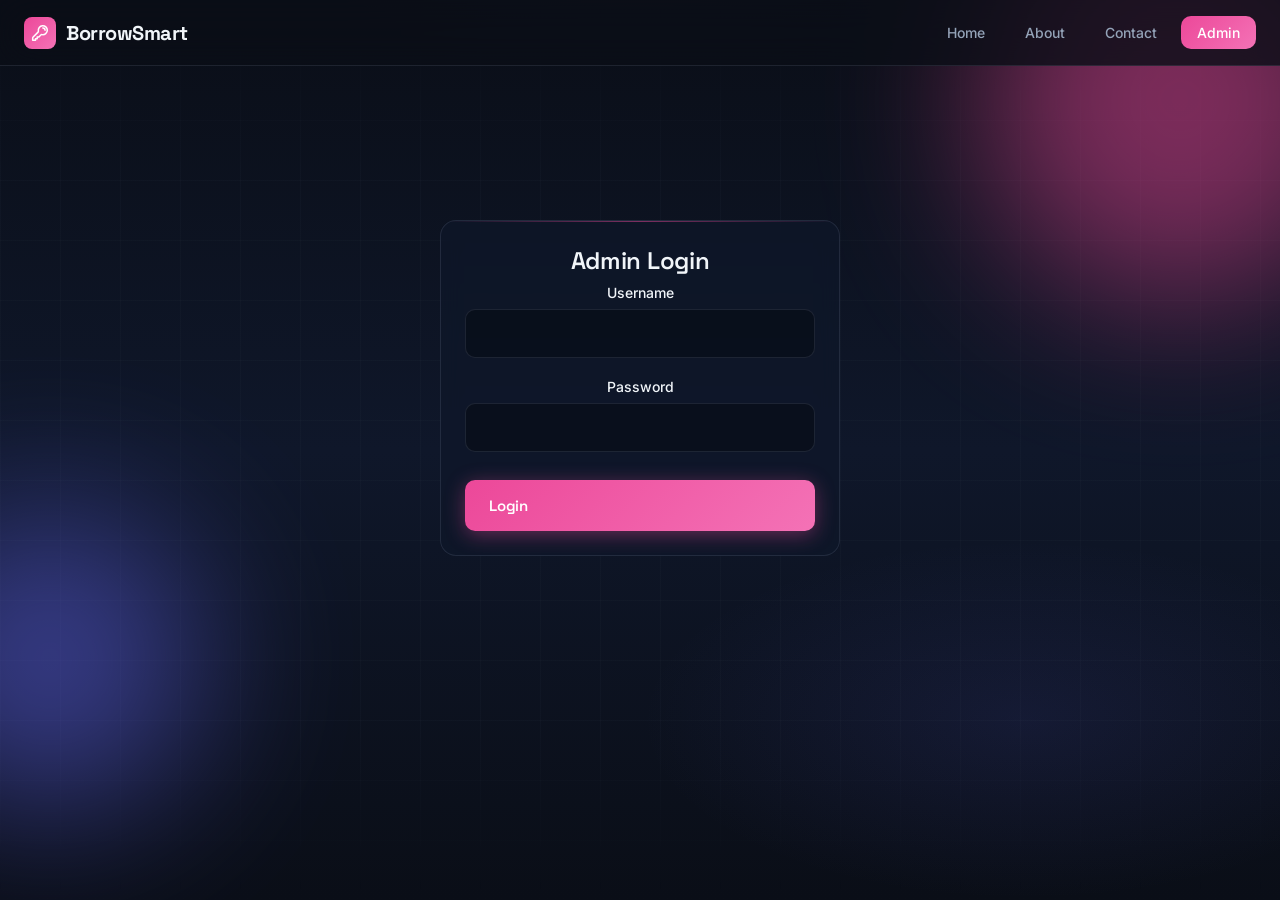
==== admin.html @ 2f0f053b "Add files via upload" ====
<!DOCTYPE html>
<html>
<head>
<meta name="viewport" content="width=device-width, initial-scale=1">
<title>Admin Dashboard - BorrowSmart</title>
<link rel="icon" href="data:image/svg+xml,
<svg xmlns='http://www.w3.org/2000/svg' viewBox='0 0 100 100'>
  <rect width='100' height='100' rx='22' fill='%23ff4fa3'/>
  <circle cx='40' cy='50' r='14' fill='white'/>
  <circle cx='40' cy='50' r='6' fill='%23ff4fa3'/>
  <rect x='50' y='46' width='28' height='8' rx='3' fill='white'/>
  <rect x='62' y='54' width='6' height='10' fill='white'/>
  <rect x='70' y='54' width='6' height='6' fill='white'/>
</svg>">
<link rel="preconnect" href="https://fonts.googleapis.com">
<link rel="preconnect" href="https://fonts.gstatic.com" crossorigin>
<link href="https://fonts.googleapis.com/css2?family=Space+Grotesk:wght@300;400;500;600;700&family=Inter:wght@300;400;500;600&display=swap" rel="stylesheet">
<link rel="stylesheet" href="style.css">
<script src="config.js"></script>
<script src="admin.js" defer></script>
</head>

<body>
<div class="bg-layer">
  <div class="bg-gradient"></div>
  <div class="bg-grid"></div>
  <div class="bg-orb bg-orb-1"></div>
  <div class="bg-orb bg-orb-2"></div>
</div>

<header class="header">
  <a href="index.html" class="logo">
    <div class="logo-icon">
      <svg xmlns="http://www.w3.org/2000/svg" fill="none" viewBox="0 0 24 24" stroke-width="2" stroke="currentColor">
        <path stroke-linecap="round" stroke-linejoin="round" d="M15.75 5.25a3 3 0 013 3m3 0a6 6 0 01-7.029 5.912c-.563-.097-1.159.026-1.563.43L10.5 17.25H8.25v2.25H6v2.25H2.25v-2.818c0-.597.237-1.17.659-1.591l6.499-6.499c.404-.404.527-1 .43-1.563A6 6 0 1121.75 8.25z" />
      </svg>
    </div>
    BorrowSmart
  </a>
  <button class="mobile-menu-btn" aria-label="Toggle menu">
    <svg xmlns="http://www.w3.org/2000/svg" fill="none" viewBox="0 0 24 24" stroke-width="2" stroke="currentColor">
      <path stroke-linecap="round" stroke-linejoin="round" d="M3.75 6.75h16.5M3.75 12h16.5m-16.5 5.25h16.5" />
    </svg>
  </button>
  <nav class="nav-links" id="mainNav"></nav>
</header>

<div class="mobile-nav" id="mobileNav"></div>

<div class="container container-wide">

  <!-- LOGIN -->
  <div id="loginSection" class="page-hero" style="display: none;">
    <div class="card animate-in" style="max-width: 400px; margin: 0 auto;">
      <h3 style="font-family: 'Space Grotesk', sans-serif; font-size: 24px; margin-bottom: 8px; text-align: center;">Admin Login</h3>
      <form id="loginForm" onsubmit="handleLogin(event)">
        <div class="form-group">
          <label>Username</label>
          <input type="text" id="username" required placeholder="">
        </div>
        <div class="form-group">
          <label>Password</label>
          <input type="password" id="password" required placeholder="">
        </div>
        <div id="loginError" style="display:none; text-align:center; color: var(--danger); margin-top: 16px;">Invalid credentials</div>
        <button type="submit" class="btn-primary" style="width:100%; margin-top: 8px;">Login</button>
      </form>
    </div>
  </div>

  <!-- DASHBOARD -->
  <div id="dashboardSection" style="display: none;">
    <div class="page-hero">
      <h1>Admin Dashboard</h1>
      <p>Manage assets, generate reports, and track inventory.</p>
    </div>

    <!-- STATS -->
    <div class="stats-grid animate-in">
      <div class="stat-card">
        <div class="stat-value" id="borrowedAssets">0</div>
        <div class="stat-label">Borrowed</div>
      </div>
      <div class="stat-card">
        <div class="stat-value" id="availableAssets">0</div>
        <div class="stat-label">Available</div>
      </div>
    </div>

    <!-- ADD ASSET -->
    <div class="section">
      <h2 class="section-title">Add New Asset</h2>
      <div class="card animate-in" style="max-width:800px; margin:0 auto;">
        <form id="addAssetForm" onsubmit="event.preventDefault(); addAsset();">
          <div class="grid-2" style="gap:16px; margin-bottom:16px;">
            <div class="form-group">
              <label>Asset Name</label>
              <input type="text" id="assetName" required placeholder="Enter asset name">
            </div>
            <div class="form-group">
              <label>Category</label>
              <select id="category" required>
                <option value="">Select Category</option>
                <option value="Keys">Keys</option>
                <option value="Electronics">Electronics</option>
                <option value="Equipment">Equipment</option>
                <option value="Tools">Tools</option>
                <option value="Others">Others</option>
              </select>
            </div>
          </div>
          <div style="display:flex; gap:16px; align-items:center;">
            <button type="submit" class="btn-primary">Add Asset</button>
            <div id="qrPreviewContainer" style="display:none;">
              <img id="qrPreview" width="100" style="border-radius:8px;">
            </div>
          </div>
        </form>
      </div>
    </div>

    <!-- INVENTORY — Feature 3: Borrowed At + Returned At columns -->
    <div class="section">
      <div class="inventory-header">
        <h2 class="section-title">Inventory</h2>
        <button class="btn-secondary" onclick="downloadCSV()">Download CSV</button>
      </div>
      <div class="card" style="max-width:1200px; margin:0 auto;">
        <input type="text" id="search" placeholder="Search assets..." onkeyup="searchInventory()">
        <div class="table-container">
          <table class="admin-table">
            <thead>
              <tr>
                <th>ID</th>
                <th>Name</th>
                <th>Category</th>
                <th>Status</th>
                <th>Holder</th>
                <th>Borrowed At</th>
                <th>Returned At</th>
                <th>QR</th>
                <th>Actions</th>
              </tr>
            </thead>
            <tbody id="assetBody"></tbody>
          </table>
        </div>
      </div>
    </div>

  </div><!-- end dashboardSection -->

</div>
</body>
</html>
---- style.css ----
:root {
  --bg-dark: #0a0e17;
  --bg-card: rgba(15, 23, 42, 0.7);
  --fg: #f1f5f9;
  --fg-muted: #94a3b8;
  --accent: #ec4899;
  --accent-glow: rgba(236, 72, 153, 0.4);
  --accent-secondary: #f472b6;
  --success: #10b981;
  --success-glow: rgba(16, 185, 129, 0.4);
  --danger: #ef4444;
  --danger-glow: rgba(239, 68, 68, 0.4);
  --warning: #f59e0b;
  --warning-glow: rgba(245, 158, 11, 0.4);
  --border: rgba(148, 163, 184, 0.15);
  --glass: rgba(255, 255, 255, 0.03);
  --radius: 16px;
  --radius-sm: 10px;
}

* {
  margin: 0;
  padding: 0;
  box-sizing: border-box;
}

body {
  font-family: 'Inter', sans-serif;
  background: var(--bg-dark);
  color: var(--fg);
  min-height: 100vh;
  overflow-x: hidden;
  position: relative;
}

/* Animated background */
.bg-layer {
  position: fixed;
  inset: 0;
  z-index: -1;
  overflow: hidden;
}

.bg-gradient {
  position: absolute;
  inset: 0;
  background: 
    radial-gradient(ellipse 80% 50% at 50% -20%, rgba(236, 72, 153, 0.15) 0%, transparent 50%),
    radial-gradient(ellipse 60% 40% at 80% 80%, rgba(99, 102, 241, 0.1) 0%, transparent 50%),
    linear-gradient(180deg, #0a0e17 0%, #0f172a 50%, #0a0e17 100%);
}

.bg-grid {
  position: absolute;
  inset: 0;
  background-image: 
    linear-gradient(rgba(148, 163, 184, 0.03) 1px, transparent 1px),
    linear-gradient(90deg, rgba(148, 163, 184, 0.03) 1px, transparent 1px);
  background-size: 60px 60px;
  mask-image: linear-gradient(180deg, transparent, black 20%, black 80%, transparent);
}

.bg-orb {
  position: absolute;
  border-radius: 50%;
  filter: blur(80px);
  opacity: 0.5;
  animation: float 20s ease-in-out infinite;
}

.bg-orb-1 {
  width: 400px;
  height: 400px;
  background: var(--accent);
  top: -100px;
  right: -100px;
  animation-delay: 0s;
}

.bg-orb-2 {
  width: 300px;
  height: 300px;
  background: #6366f1;
  bottom: 10%;
  left: -100px;
  animation-delay: -7s;
}

@keyframes float {
  0%, 100% { transform: translate(0, 0) scale(1); }
  33% { transform: translate(30px, -30px) scale(1.05); }
  66% { transform: translate(-20px, 20px) scale(0.95); }
}

/* Header */
.header {
  position: fixed;
  top: 0;
  left: 0;
  right: 0;
  z-index: 100;
  padding: 16px 24px;
  background: rgba(10, 14, 23, 0.8);
  backdrop-filter: blur(20px);
  border-bottom: 1px solid var(--border);
  display: flex;
  justify-content: space-between;
  align-items: center;
}

.logo {
  font-family: 'Space Grotesk', sans-serif;
  font-weight: 700;
  font-size: 20px;
  letter-spacing: -0.5px;
  display: flex;
  align-items: center;
  gap: 10px;
  color: var(--fg);
  text-decoration: none;
}

.logo-icon {
  width: 32px;
  height: 32px;
  background: linear-gradient(135deg, var(--accent) 0%, var(--accent-secondary) 100%);
  border-radius: 8px;
  display: flex;
  align-items: center;
  justify-content: center;
}

.logo-icon svg {
  width: 18px;
  height: 18px;
  stroke: white;
}

.nav-links {
  display: flex;
  gap: 8px;
  align-items: center;
}

.nav-links a {
  color: var(--fg-muted);
  text-decoration: none;
  font-size: 14px;
  font-weight: 500;
  padding: 8px 16px;
  border-radius: var(--radius-sm);
  transition: all 0.2s ease;
}

.nav-links a:hover {
  color: var(--fg);
  background: rgba(255, 255, 255, 0.05);
}

.nav-links a.active {
  color: var(--accent);
  background: rgba(236, 72, 153, 0.1);
}

.nav-links a.nav-admin {
  background: linear-gradient(135deg, var(--accent) 0%, var(--accent-secondary) 100%);
  color: white;
}

.nav-links a.nav-admin:hover {
  box-shadow: 0 4px 20px var(--accent-glow);
  transform: translateY(-1px);
}

/* Mobile menu */
.mobile-menu-btn {
  display: none;
  background: rgba(255, 255, 255, 0.05);
  border: 1px solid var(--border);
  border-radius: var(--radius-sm);
  padding: 8px;
  cursor: pointer;
  color: var(--fg);
}

.mobile-menu-btn svg {
  width: 24px;
  height: 24px;
}

.mobile-nav {
  display: none;
  position: fixed;
  top: 65px;
  left: 0;
  right: 0;
  background: rgba(10, 14, 23, 0.95);
  backdrop-filter: blur(20px);
  border-bottom: 1px solid var(--border);
  padding: 16px;
  flex-direction: column;
  gap: 8px;
  z-index: 99;
  transform: translateY(-100%);
  opacity: 0;
  transition: all 0.3s ease;
}

.mobile-nav.active {
  transform: translateY(0);
  opacity: 1;
}

.mobile-nav a {
  color: var(--fg-muted);
  text-decoration: none;
  font-size: 16px;
  font-weight: 500;
  padding: 12px 16px;
  border-radius: var(--radius-sm);
  transition: all 0.2s ease;
}

.mobile-nav a:hover,
.mobile-nav a.active {
  color: var(--fg);
  background: rgba(255, 255, 255, 0.05);
}

/* Main container */
.container {
  max-width: 480px;
  margin: 0 auto;
  padding: 120px 20px 40px;
  min-height: 100vh;
  display: flex;
  flex-direction: column;
}

.container-wide {
  max-width: 1200px;
}

/* Hero section */
.hero {
  text-align: center;
  margin-bottom: 32px;
  animation: fadeInUp 0.8s ease-out;
}

.hero h1 {
  font-family: 'Space Grotesk', sans-serif;
  font-size: clamp(28px, 6vw, 36px);
  font-weight: 700;
  letter-spacing: -1px;
  line-height: 1.2;
  margin-bottom: 12px;
  background: linear-gradient(135deg, var(--fg) 0%, var(--fg-muted) 100%);
  -webkit-background-clip: text;
  -webkit-text-fill-color: transparent;
  background-clip: text;
}

.hero p {
  color: var(--fg-muted);
  font-size: 15px;
  line-height: 1.6;
}

/* Page hero */
.page-hero {
  text-align: center;
  padding: 100px 20px 60px;
  animation: fadeInUp 0.8s ease-out;
}

.page-hero h1 {
  font-family: 'Space Grotesk', sans-serif;
  font-size: clamp(36px, 8vw, 56px);
  font-weight: 700;
  letter-spacing: -2px;
  line-height: 1.1;
  margin-bottom: 16px;
  background: linear-gradient(135deg, var(--fg) 0%, var(--fg-muted) 100%);
  -webkit-background-clip: text;
  -webkit-text-fill-color: transparent;
  background-clip: text;
}

.page-hero p {
  color: var(--fg-muted);
  font-size: 18px;
  line-height: 1.7;
  max-width: 600px;
  margin: 0 auto;
}

/* Login section */
.login-wrapper {
  display: flex;
  justify-content: center;
  margin: 30px 0;
}

.google-btn {
  display: flex;
  align-items: center;
  gap: 12px;
  padding: 14px 20px;
  border-radius: 999px;
  border: 1px solid var(--border);
  background: rgba(15, 23, 42, 0.8);
  color: white;
  font-family: 'Space Grotesk', sans-serif;
  font-size: 15px;
  cursor: pointer;
  transition: all 0.3s ease;
  backdrop-filter: blur(10px);
}

.google-btn:hover {
  transform: translateY(-2px);
  box-shadow: 0 8px 25px rgba(0,0,0,0.3);
  border-color: var(--accent);
}

.google-icon {
  width: 20px;
  height: 20px;
}

#login {
  margin-bottom: 24px;
}

#login iframe {
  border-radius: var(--radius-sm) !important;
}

#userInfo {
  background: var(--bg-card);
  border: 1px solid var(--border);
  border-radius: var(--radius);
  padding: 16px 20px;
  margin-bottom: 24px;
  font-size: 14px;
  color: var(--fg-muted);
  backdrop-filter: blur(10px);
  text-align: center;
  animation: fadeInUp 0.8s ease-out 0.1s both;
}

#userInfo:empty {
  display: none;
}

/* Cards */
.card {
  background: var(--bg-card);
  border: 1px solid var(--border);
  border-radius: var(--radius);
  padding: 24px;
  backdrop-filter: blur(10px);
  position: relative;
  overflow: hidden;
  transition: all 0.3s ease;
}

.card::before {
  content: '';
  position: absolute;
  top: 0;
  left: 0;
  right: 0;
  height: 1px;
  background: linear-gradient(90deg, transparent, rgba(236, 72, 153, 0.5), transparent);
}

.card:hover {
  border-color: rgba(236, 72, 153, 0.3);
  transform: translateY(-2px);
}

.card-header {
  display: flex;
  align-items: center;
  gap: 12px;
  margin-bottom: 16px;
}

.card-icon {
  width: 48px;
  height: 48px;
  background: linear-gradient(135deg, var(--accent) 0%, var(--accent-secondary) 100%);
  border-radius: 12px;
  display: flex;
  align-items: center;
  justify-content: center;
  flex-shrink: 0;
}

.card-icon svg {
  width: 24px;
  height: 24px;
  stroke: white;
}

.card-icon.green {
  background: linear-gradient(135deg, var(--success) 0%, #34d399 100%);
}

.card-icon.purple {
  background: linear-gradient(135deg, #6366f1 0%, #818cf8 100%);
}

.card-icon.orange {
  background: linear-gradient(135deg, var(--warning) 0%, #fbbf24 100%);
}

.card h3 {
  font-family: 'Space Grotesk', sans-serif;
  font-size: 18px;
  font-weight: 600;
  letter-spacing: -0.3px;
}

.card p {
  color: var(--fg-muted);
  font-size: 14px;
  line-height: 1.6;
}

/* Scanner card */
.scanner-card {
  background: var(--bg-card);
  border: 1px solid var(--border);
  border-radius: var(--radius);
  padding: 24px;
  backdrop-filter: blur(10px);
  animation: fadeInUp 0.8s ease-out 0.2s both;
  position: relative;
  overflow: hidden;
}

.scanner-card::before {
  content: '';
  position: absolute;
  top: 0;
  left: 0;
  right: 0;
  height: 1px;
  background: linear-gradient(90deg, transparent, rgba(236, 72, 153, 0.5), transparent);
}

.scanner-header {
  display: flex;
  align-items: center;
  gap: 12px;
  margin-bottom: 20px;
}

.scanner-icon {
  width: 40px;
  height: 40px;
  background: linear-gradient(135deg, var(--accent) 0%, var(--accent-secondary) 100%);
  border-radius: 10px;
  display: flex;
  align-items: center;
  justify-content: center;
  flex-shrink: 0;
}

.scanner-icon svg {
  width: 20px;
  height: 20px;
  stroke: white;
}

.scanner-title h2 {
  font-family: 'Space Grotesk', sans-serif;
  font-size: 18px;
  font-weight: 600;
  letter-spacing: -0.3px;
}

.scanner-title p {
  font-size: 13px;
  color: var(--fg-muted);
  margin-top: 2px;
}

#scanner {
  width: 100%;
  max-width: 100%;
  margin: 0;
  border-radius: var(--radius-sm);
  overflow: hidden;
  background: #000;
}

#scanner video {
  border-radius: var(--radius-sm);
}

#scanner img {
  border-radius: var(--radius-sm);
}

/* Scan result */
.scanResult {
  background: var(--bg-card);
  border: 1px solid var(--border);
  border-radius: var(--radius);
  padding: 20px 24px;
  margin-top: 20px;
  backdrop-filter: blur(10px);
  animation: fadeInUp 0.8s ease-out 0.3s both;
  position: relative;
  overflow: hidden;
}

.scanResult::before {
  content: '';
  position: absolute;
  top: 0;
  left: 0;
  right: 0;
  height: 1px;
  background: linear-gradient(90deg, transparent, rgba(16, 185, 129, 0.5), transparent);
}

.scanResult p {
  font-size: 12px;
  text-transform: uppercase;
  letter-spacing: 1px;
  color: var(--fg-muted);
  margin-bottom: 8px;
}

.scanResult h3 {
  font-family: 'Space Grotesk', sans-serif;
  font-size: 24px;
  font-weight: 600;
  letter-spacing: -0.5px;
  color: var(--success);
  transition: all 0.3s ease;
}

.scanResult h3.scanned {
  animation: pulse 0.5s ease;
}

@keyframes pulse {
  0%, 100% { transform: scale(1); }
  50% { transform: scale(1.05); }
}

/* Action buttons */
.actions {
  display: grid;
  grid-template-columns: 1fr 1fr;
  gap: 12px;
  margin-top: 20px;
  animation: fadeInUp 0.8s ease-out 0.4s both;
}

button {
  font-family: 'Space Grotesk', sans-serif;
  font-size: 15px;
  font-weight: 600;
  letter-spacing: -0.2px;
  padding: 16px 24px;
  border: none;
  border-radius: var(--radius-sm);
  cursor: pointer;
  transition: all 0.3s ease;
  position: relative;
  overflow: hidden;
}

button::before {
  content: '';
  position: absolute;
  inset: 0;
  background: linear-gradient(135deg, rgba(255,255,255,0.1) 0%, transparent 50%);
  opacity: 0;
  transition: opacity 0.3s ease;
}

button:hover::before {
  opacity: 1;
}

.borrowBtn {
  background: var(--success);
  color: white;
  box-shadow: 0 4px 20px var(--success-glow);
}

.borrowBtn:hover {
  transform: translateY(-2px);
  box-shadow: 0 8px 30px var(--success-glow);
}

.borrowBtn:active {
  transform: translateY(0);
}

.returnBtn {
  background: var(--danger);
  color: white;
  box-shadow: 0 4px 20px var(--danger-glow);
}

.returnBtn:hover {
  transform: translateY(-2px);
  box-shadow: 0 8px 30px var(--danger-glow);
}

.returnBtn:active {
  transform: translateY(0);
}

.btn-primary {
  background: linear-gradient(135deg, var(--accent) 0%, var(--accent-secondary) 100%);
  color: white;
  box-shadow: 0 4px 20px var(--accent-glow);
  display: inline-flex;
  align-items: center;
  gap: 8px;
}

.btn-primary:hover {
  transform: translateY(-2px);
  box-shadow: 0 8px 30px var(--accent-glow);
}

.btn-secondary {
  background: rgba(148, 163, 184, 0.2);
  color: var(--fg);
  border: 1px solid var(--border);
}

.btn-secondary:hover {
  background: rgba(148, 163, 184, 0.3);
  border-color: rgba(148, 163, 184, 0.4);
}

/* Status message */
#status {
  margin-top: 20px;
  padding: 14px 20px;
  border-radius: var(--radius-sm);
  font-size: 14px;
  font-weight: 500;
  text-align: center;
  animation: fadeInUp 0.3s ease;
  backdrop-filter: blur(10px);
}

#status:empty {
  display: none;
}

#status.success {
  background: rgba(16, 185, 129, 0.15);
  border: 1px solid rgba(16, 185, 129, 0.3);
  color: var(--success);
}

#status.error {
  background: rgba(239, 68, 68, 0.15);
  border: 1px solid rgba(239, 68, 68, 0.3);
  color: var(--danger);
}

#status.info {
  background: rgba(236, 72, 153, 0.15);
  border: 1px solid rgba(236, 72, 153, 0.3);
  color: var(--accent-secondary);
}

/* ================= CAMERA MODAL ================= */

.camera-modal {
  position: fixed;
  inset: 0;
  background: rgba(10, 14, 23, 0.9);
  backdrop-filter: blur(12px);
  display: none;
  align-items: center;
  justify-content: center;
  z-index: 2000;
  padding: 20px;
}

.camera-modal.active {
  display: flex;
  animation: fadeInUp 0.3s ease;
}

/* Camera container */
.camera-box {
  width: 100%;
  max-width: 420px;
  background: var(--bg-card);
  border: 1px solid var(--border);
  border-radius: var(--radius);
  padding: 20px;
  backdrop-filter: blur(12px);
  position: relative;
  overflow: hidden;
}

/* top glow line */
.camera-box::before {
  content: '';
  position: absolute;
  top: 0;
  left: 0;
  right: 0;
  height: 1px;
  background: linear-gradient(90deg, transparent, var(--accent), transparent);
}

/* Video */
#cameraPreview {
  width: 100%;
  border-radius: var(--radius-sm);
  background: black;
}

/* Preview image */
#previewImage {
  width: 100%;
  border-radius: var(--radius-sm);
  margin-top: 10px;
  border: 1px solid var(--border);
}

/* Camera buttons */
.camera-actions {
  display: grid;
  grid-template-columns: 1fr 1fr;
  gap: 10px;
  margin-top: 15px;
}

.camera-actions button {
  padding: 14px;
  font-size: 14px;
}

/* Specific buttons */
#captureBtn {
  background: linear-gradient(135deg, var(--accent), var(--accent-secondary));
  color: white;
  box-shadow: 0 4px 20px var(--accent-glow);
}

#retakeBtn {
  background: var(--warning);
  color: white;
  box-shadow: 0 4px 20px var(--warning-glow);
}

#submitBtn {
  background: var(--success);
  color: white;
  box-shadow: 0 4px 20px var(--success-glow);
}

.camera-close {
  margin-top: 10px;
  width: 100%;
  background: rgba(148, 163, 184, 0.2);
  color: var(--fg);
  border: 1px solid var(--border);
}

/* Scan frame overlay */
.camera-frame {
  position: absolute;
  inset: 20px;
  border: 2px dashed rgba(236, 72, 153, 0.5);
  border-radius: var(--radius-sm);
  pointer-events: none;
  animation: pulse 2s infinite;
}

/* Popup */
.popup {
  display: none;
  position: fixed;
  inset: 0;
  z-index: 1000;
  align-items: center;
  justify-content: center;
  padding: 20px;
  background: rgba(0, 0, 0, 0.8);
  backdrop-filter: blur(8px);
  opacity: 0;
  transition: opacity 0.3s ease;
}

.popup.active {
  display: flex;
  opacity: 1;
}

.popupContent {
  background: linear-gradient(135deg, rgba(15, 23, 42, 0.95) 0%, rgba(30, 41, 59, 0.95) 100%);
  border: 1px solid var(--border);
  border-radius: var(--radius);
  padding: 32px;
  max-width: 360px;
  width: 100%;
  text-align: center;
  transform: scale(0.9) translateY(20px);
  transition: transform 0.3s ease;
  position: relative;
  overflow: hidden;
}

.popupContent::before {
  content: '';
  position: absolute;
  top: 0;
  left: 0;
  right: 0;
  height: 1px;
  background: linear-gradient(90deg, transparent, var(--accent), transparent);
}

.popup.active .popupContent {
  transform: scale(1) translateY(0);
}

.popupContent h3 {
  font-family: 'Space Grotesk', sans-serif;
  font-size: 22px;
  font-weight: 600;
  letter-spacing: -0.5px;
  margin-bottom: 12px;
}

.popupContent p {
  color: var(--fg-muted);
  font-size: 15px;
  margin-bottom: 8px;
}

.popupContent span {
  color: var(--accent);
  font-weight: 600;
}

.popup-buttons {
  display: grid;
  grid-template-columns: 1fr 1fr;
  gap: 12px;
  margin-top: 24px;
}

.popup-buttons button {
  padding: 14px 20px;
}

.popup-buttons button:first-child {
  background: rgba(148, 163, 184, 0.2);
  color: var(--fg-muted);
  box-shadow: none;
}

.popup-buttons button:first-child:hover {
  background: rgba(148, 163, 184, 0.3);
  color: var(--fg);
}

.popup-buttons button:last-child {
  background: var(--accent);
  box-shadow: 0 4px 20px var(--accent-glow);
}

.popup-buttons button:last-child:hover {
  box-shadow: 0 8px 30px var(--accent-glow);
}

/* Grid layouts */
.grid-2 {
  display: grid;
  grid-template-columns: repeat(2, 1fr);
  gap: 20px;
}

.grid-3 {
  display: grid;
  grid-template-columns: repeat(3, 1fr);
  gap: 20px;
}

.grid-4 {
  display: grid;
  grid-template-columns: repeat(4, 1fr);
  gap: 20px;
}

/* Section */
.section {
  padding: 60px 20px;
}

.section-title {
  font-family: 'Space Grotesk', sans-serif;
  font-size: clamp(24px, 5vw, 32px);
  font-weight: 700;
  letter-spacing: -1px;
  margin-bottom: 12px;
  text-align: center;
}

.section-subtitle {
  color: var(--fg-muted);
  font-size: 16px;
  text-align: center;
  margin-bottom: 40px;
  max-width: 500px;
  margin-left: auto;
  margin-right: auto;
}

/* Stats */
.stats-grid {
  display: grid;
  grid-template-columns: repeat(2, 1fr);
  gap: 20px;
  margin-top: 40px;
  max-width: 600px;
  margin-left: auto;
  margin-right: auto;
}

.stat-card {
  background: var(--bg-card);
  border: 1px solid var(--border);
  border-radius: var(--radius);
  padding: 24px;
  text-align: center;
  backdrop-filter: blur(10px);
  position: relative;
  overflow: hidden;
  display: flex;
  flex-direction: column;
  justify-content: center;
  align-items: center;
  min-height: 120px;
}

.stat-card::before {
  content: '';
  position: absolute;
  top: 0;
  left: 0;
  right: 0;
  height: 1px;
  background: linear-gradient(90deg, transparent, rgba(236, 72, 153, 0.5), transparent);
}

.stat-value {
  font-family: 'Space Grotesk', sans-serif;
  font-size: 36px;
  font-weight: 700;
  color: var(--accent);
  margin-bottom: 4px;
  width: 100%;
  text-align: center;
}

.stat-label {
  font-size: 13px;
  color: var(--fg-muted);
  text-transform: uppercase;
  letter-spacing: 1px;
  width: 100%;
  text-align: center;
}

/* Inventory header styling */
.inventory-header {
  position: relative;
  margin-bottom: 20px;
  text-align: center;
}

.inventory-header .section-title {
  margin: 0;
  display: inline-block;
}

.inventory-header .btn-secondary {
  position: absolute;
  right: 0;
  top: 50%;
  transform: translateY(-50%);
}

/* Table */
.table-container {
  background: var(--bg-card);
  border: 1px solid var(--border);
  border-radius: var(--radius);
  overflow: hidden;
  backdrop-filter: blur(10px);
}

table {
  width: 100%;
  border-collapse: collapse;
}

th, td {
  padding: 16px 20px;
  text-align: left;
}

th {
  font-family: 'Space Grotesk', sans-serif;
  font-size: 12px;
  font-weight: 600;
  text-transform: uppercase;
  letter-spacing: 1px;
  color: var(--fg-muted);
  background: rgba(0, 0, 0, 0.2);
  border-bottom: 1px solid var(--border);
}

td {
  font-size: 14px;
  border-bottom: 1px solid var(--border);
}

tr:last-child td {
  border-bottom: none;
}

tr:hover td {
  background: rgba(236, 72, 153, 0.05);
}

/* Badge */
.badge {
  display: inline-flex;
  align-items: center;
  padding: 4px 10px;
  border-radius: 20px;
  font-size: 12px;
  font-weight: 600;
}

.badge-success {
  background: rgba(16, 185, 129, 0.2);
  color: var(--success);
}

.badge-danger {
  background: rgba(239, 68, 68, 0.2);
  color: var(--danger);
}

.badge-warning {
  background: rgba(245, 158, 11, 0.2);
  color: var(--warning);
}

.badge-info {
  background: rgba(236, 72, 153, 0.2);
  color: var(--accent-secondary);
}

/* Form elements */
.form-group {
  margin-bottom: 20px;
}

.form-group label {
  display: block;
  font-size: 14px;
  font-weight: 500;
  margin-bottom: 8px;
  color: var(--fg);
}

.form-group input,
.form-group textarea,
.form-group select {
  width: 100%;
  padding: 14px 16px;
  background: rgba(0, 0, 0, 0.3);
  border: 1px solid var(--border);
  border-radius: var(--radius-sm);
  color: var(--fg);
  font-family: 'Inter', sans-serif;
  font-size: 15px;
  transition: all 0.3s ease;
}

.form-group input:focus,
.form-group textarea:focus,
.form-group select:focus {
  outline: none;
  border-color: var(--accent);
  box-shadow: 0 0 0 3px var(--accent-glow);
}

.form-group input::placeholder,
.form-group textarea::placeholder {
  color: var(--fg-muted);
}

.form-group textarea {
  min-height: 120px;
  resize: vertical;
}

/* Feature list */
.feature-list {
  list-style: none;
  padding: 0;
}

.feature-list li {
  display: flex;
  align-items: flex-start;
  gap: 12px;
  padding: 12px 0;
  border-bottom: 1px solid var(--border);
}

.feature-list li:last-child {
  border-bottom: none;
}

.feature-list svg {
  width: 20px;
  height: 20px;
  stroke: var(--success);
  flex-shrink: 0;
  margin-top: 2px;
}

/* Team grid */
.team-grid {
  display: grid;
  grid-template-columns: repeat(3, 1fr);
  gap: 24px;
}

.team-card {
  background: var(--bg-card);
  border: 1px solid var(--border);
  border-radius: var(--radius);
  padding: 32px 24px;
  text-align: center;
  backdrop-filter: blur(10px);
  transition: all 0.3s ease;
}

.team-card:hover {
  transform: translateY(-4px);
  border-color: rgba(236, 72, 153, 0.3);
}

.team-avatar {
  width: 80px;
  height: 80px;
  border-radius: 50%;
  background: linear-gradient(135deg, var(--accent) 0%, var(--accent-secondary) 100%);
  margin: 0 auto 16px;
  display: flex;
  align-items: center;
  justify-content: center;
  font-family: 'Space Grotesk', sans-serif;
  font-size: 28px;
  font-weight: 700;
  color: white;
}

.team-card h4 {
  font-family: 'Space Grotesk', sans-serif;
  font-size: 18px;
  font-weight: 600;
  margin-bottom: 4px;
}

.team-card .role {
  color: var(--accent);
  font-size: 13px;
  font-weight: 500;
  margin-bottom: 12px;
}

.team-card p {
  color: var(--fg-muted);
  font-size: 14px;
  line-height: 1.6;
}

/* Contact info */
.contact-grid {
  display: grid;
  grid-template-columns: 1fr 1fr;
  gap: 40px;
  margin-top: 40px;
}

.contact-info {
  display: flex;
  flex-direction: column;
  gap: 24px;
}

.contact-item {
  display: flex;
  align-items: flex-start;
  gap: 16px;
}

.contact-item-icon {
  width: 48px;
  height: 48px;
  background: linear-gradient(135deg, var(--accent) 0%, var(--accent-secondary) 100%);
  border-radius: 12px;
  display: flex;
  align-items: center;
  justify-content: center;
  flex-shrink: 0;
}

.contact-item-icon svg {
  width: 24px;
  height: 24px;
  stroke: white;
}

.contact-item h4 {
  font-family: 'Space Grotesk', sans-serif;
  font-size: 16px;
  font-weight: 600;
  margin-bottom: 4px;
}

.contact-item p {
  color: var(--fg-muted);
  font-size: 14px;
}

/*BUTTON FOR ADMIN EDIT AND DELETE */
.badge {
  padding: 4px 10px;
  border-radius: 12px;
  font-size: 12px;
  font-weight: 600;
}

.badge-green {
  background: #d1fae5;
  color: #065f46;
}

.badge-red {
  background: #fee2e2;
  color: #991b1b;
}

/* Footer */
.footer {
  margin-top: auto;
  padding: 40px 20px;
  border-top: 1px solid var(--border);
  text-align: center;
}

.footer p {
  color: var(--fg-muted);
  font-size: 14px;
}

/* Animations */
@keyframes fadeInUp {
  from {
    opacity: 0;
    transform: translateY(20px);
  }
  to {
    opacity: 1;
    transform: translateY(0);
  }
}

.animate-in {
  animation: fadeInUp 0.6s ease-out both;
}

.animate-in-1 { animation-delay: 0.1s; }
.animate-in-2 { animation-delay: 0.2s; }
.animate-in-3 { animation-delay: 0.3s; }
.animate-in-4 { animation-delay: 0.4s; }

/* Focus states */
button:focus-visible,
a:focus-visible,
input:focus-visible,
textarea:focus-visible,
select:focus-visible {
  outline: 2px solid var(--accent);
  outline-offset: 2px;
}

/* Reduced motion */
@media (prefers-reduced-motion: reduce) {
  *, *::before, *::after {
    animation-duration: 0.01ms !important;
    animation-iteration-count: 1 !important;
    transition-duration: 0.01ms !important;
  }
}

/* Responsive */
@media (max-width: 1024px) {
  .grid-4 {
    grid-template-columns: repeat(2, 1fr);
  }
  
  .stats-grid {
    grid-template-columns: repeat(2, 1fr);
  }
  
  .team-grid {
    grid-template-columns: repeat(2, 1fr);
  }
}

@media (max-width: 768px) {
  .header {
    padding: 12px 16px;
  }
  
  .nav-links {
    display: none;
  }
  
  .mobile-menu-btn {
    display: block;
  }
  
  .mobile-nav.active {
    display: flex;
  }
  
  .container {
    padding: 100px 16px 32px;
  }
  
  .scanner-card {
    padding: 20px;
  }
  
  .actions {
    grid-template-columns: 1fr;
  }
  
  .popupContent {
    padding: 24px;
  }
  
  .popup-buttons {
    grid-template-columns: 1fr;
  }
  
  .grid-3 {
    grid-template-columns: 1fr;
  }
  
  .contact-grid {
    grid-template-columns: 1fr;
  }
}

@media (max-width: 480px) {
  .grid-2 {
    grid-template-columns: 1fr;
  }
  
  .grid-4 {
    grid-template-columns: 1fr;
  }
  
  .stats-grid {
    grid-template-columns: 1fr;
  }
  
  .team-grid {
    grid-template-columns: 1fr;
  }
  
  th, td {
    padding: 12px 16px;
    font-size: 13px;
  }
}

/* Responsive adjustments for mobile */
@media (max-width: 768px) {
  .inventory-header {
    display: flex;
    flex-direction: column;
    align-items: center;
    gap: 16px;
  }
  
  .inventory-header .btn-secondary {
    position: static;
    transform: none;
  }
}

/* ================= MOBILE INVENTORY (USER + ADMIN) ================= */
@media (max-width: 768px) {

  .table-container {
    overflow: visible;
  }

  table thead {
    display: none;
  }

  table, tbody, tr, td {
    display: block;
    width: 100%;
  }

  tr {
    background: var(--bg-card);
    border: 1px solid var(--border);
    border-radius: var(--radius);
    margin-bottom: 16px;
    padding: 12px;
  }

  td {
    position: relative;
    padding: 10px 12px;
    padding-left: 50%;
    text-align: right;
    border-bottom: 1px solid var(--border);
    font-size: 14px;
  }

  td:last-child {
    border-bottom: none;
  }

  td::before {
    position: absolute;
    left: 12px;
    top: 10px;
    font-weight: 600;
    color: var(--fg-muted);
    text-align: left;
  }

  /* ================= USER TABLE ================= */
  .user-table td:nth-child(1)::before { content: "Asset Name"; }
  .user-table td:nth-child(2)::before { content: "Category"; }
  .user-table td:nth-child(3)::before { content: "Status"; }
  .user-table td:nth-child(4)::before { content: "Holder"; }

  /* ================= ADMIN TABLE ================= */
  .admin-table td:nth-child(1)::before { content: "ID"; }
  .admin-table td:nth-child(2)::before { content: "Name"; }
  .admin-table td:nth-child(3)::before { content: "Category"; }
  .admin-table td:nth-child(4)::before { content: "Status"; }
  .admin-table td:nth-child(5)::before { content: "Holder"; }
  .admin-table td:nth-child(6)::before { content: "QR"; }
  .admin-table td:nth-child(7)::before { content: "Actions"; }

  /* ================= ADMIN FIXES ================= */

  /* QR column styling */
  .admin-table td:nth-child(6) {
    font-size: 13px;
    color: var(--accent);
    word-break: break-word;
  }

  /* Actions buttons layout */
  .admin-table td:nth-child(7) {
    display: flex;
    justify-content: flex-end;
    gap: 8px;
    flex-wrap: wrap;
  }

  /* Empty holder fallback */
  .admin-table td:nth-child(5):empty::after,
  .user-table td:nth-child(4):empty::after {
    content: "-";
    color: var(--fg-muted);
    font-style: italic;
  }
}
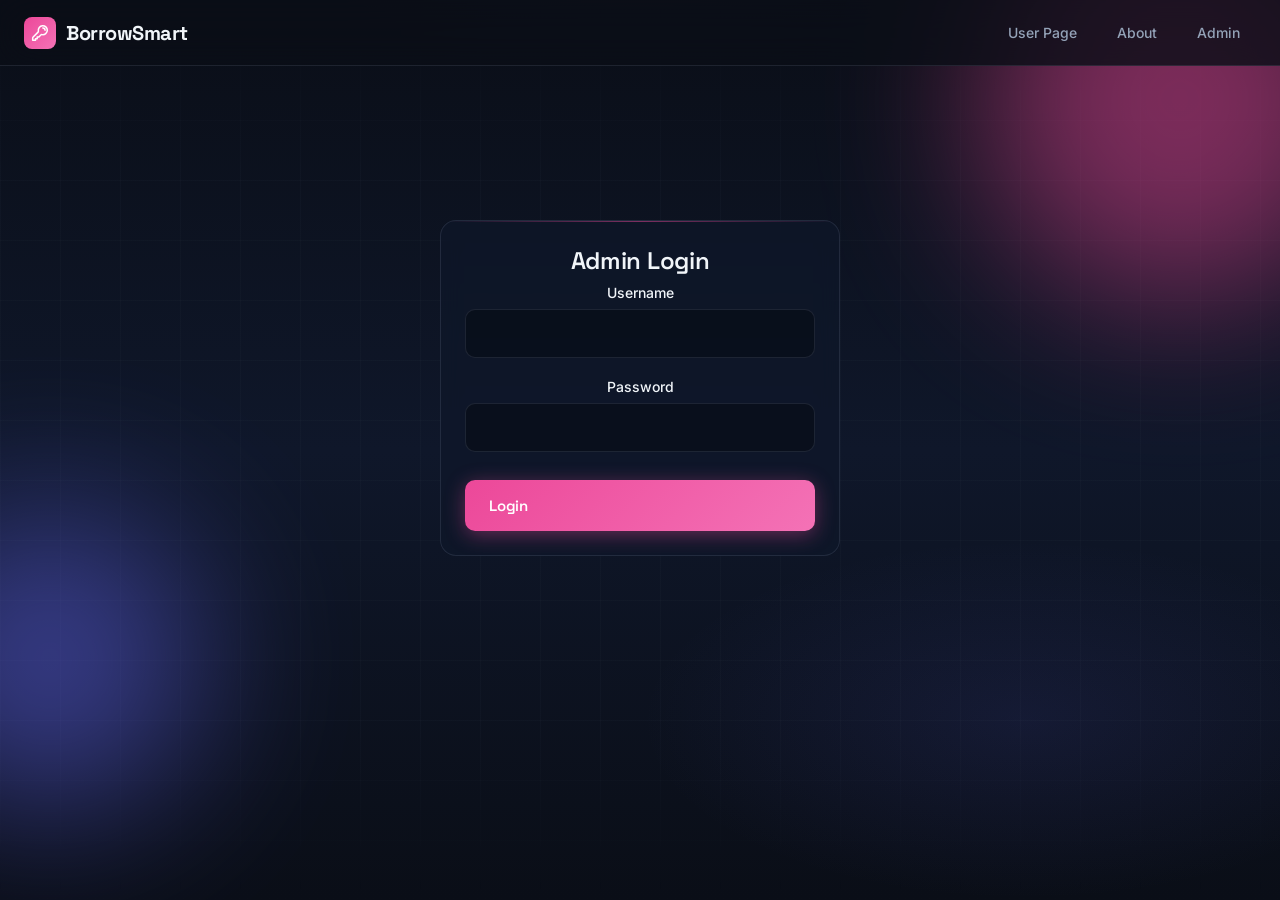
==== commit cbd749ff: "Update admin.html" ====
--- a/admin.html
+++ b/admin.html
@@ -110,16 +110,13 @@
             </div>
           </div>
           <div style="display:flex; gap:16px; align-items:center;">
-            <button type="submit" class="btn-primary">Add Asset</button>
-            <div id="qrPreviewContainer" style="display:none;">
-              <img id="qrPreview" width="100" style="border-radius:8px;">
-            </div>
+            <button type="submit" class="btn-primary" id="addAssetBtn">Add Asset</button>
           </div>
         </form>
       </div>
     </div>
 
-    <!-- INVENTORY — Feature 3: Borrowed At + Returned At columns -->
+    <!-- INVENTORY -->
     <div class="section">
       <div class="inventory-header">
         <h2 class="section-title">Inventory</h2>
@@ -136,8 +133,7 @@
                 <th>Category</th>
                 <th>Status</th>
                 <th>Holder</th>
-                <th>Borrowed At</th>
-                <th>Returned At</th>
+                <th>Transaction Date &amp; Time</th>
                 <th>QR</th>
                 <th>Actions</th>
               </tr>
@@ -151,5 +147,13 @@
   </div><!-- end dashboardSection -->
 
 </div>
+
+<script>
+// ================= Auto Logout on Page Close/Navigate =================
+window.addEventListener("beforeunload", function() {
+  localStorage.removeItem("adminLoggedIn");
+  localStorage.removeItem("currentAdmin");
+});
+</script>
 </body>
 </html>
--- a/style.css
+++ b/style.css
@@ -732,7 +732,7 @@
 
 /* Preview image */
 #previewImage {
-  width: 100%;
+  width: 60%;
   border-radius: var(--radius-sm);
   margin-top: 10px;
   border: 1px solid var(--border);
